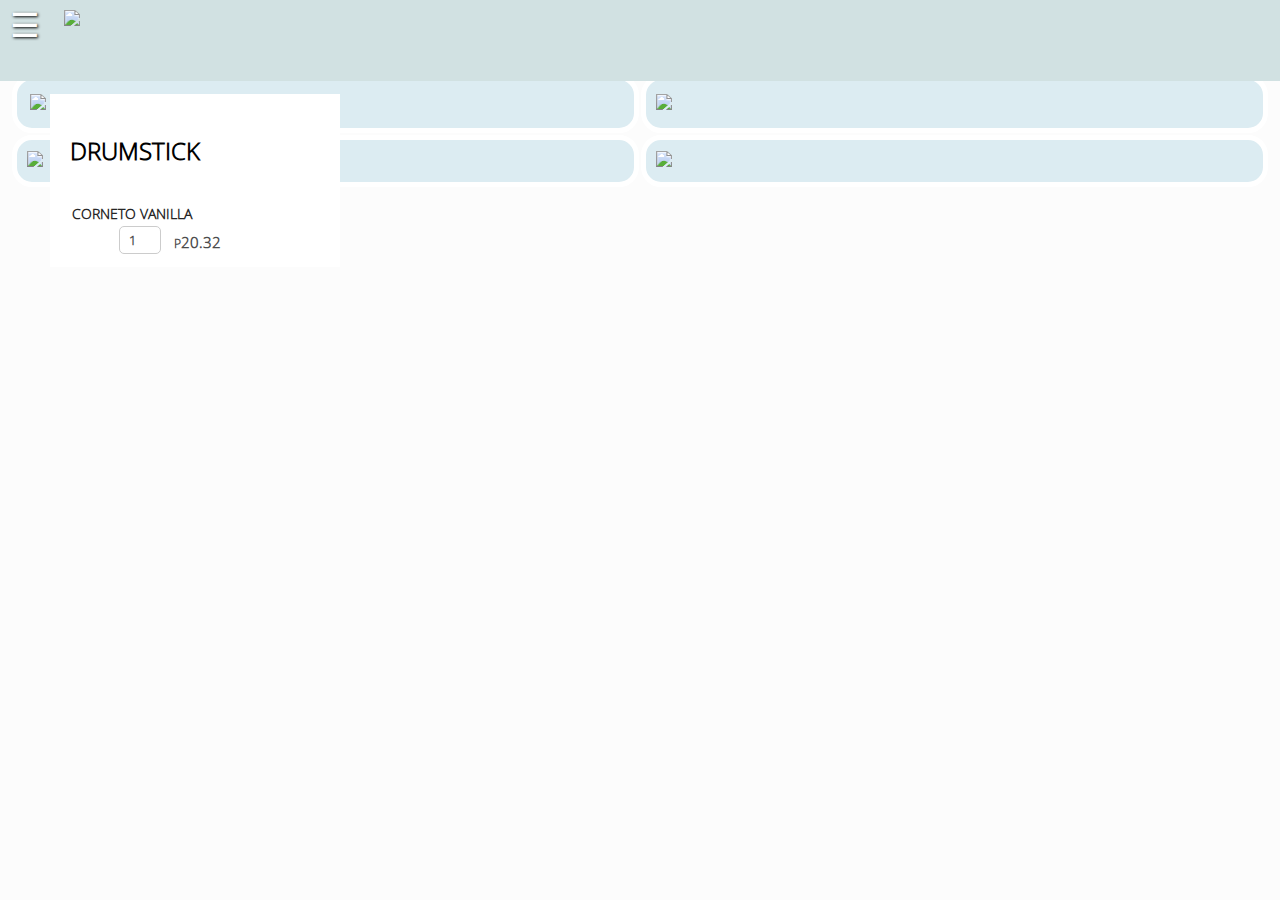
==== PWA/inventory.html @ cd43ea31 "Jessa added HTMLs and CSS" ====
<!DOCTYPE html>

<html lang="en">
    <head>
        <meta charset="UTF-8">
        <meta name="viewport" content="width=device-width, initial-scale=1.0">
	   <title>iVendor</title>
       <link rel="shortcut icon" href="img/iVendor.png" />
       <link rel="stylesheet" type="text/css" href="styles.css">
    </head>

	<body>
        <header><div id="main" class="top-bar">
            <span style="position:relative;left:0px;top:2px;font-size:33px;color:white;text-shadow:1px 1px 3px black;left: 10px; cursor:pointer" onclick="openNav()">&#9776;</span>
            
            <a href="index.html"><img src="img/iVendorLetters.png" class="logo-letters"></a>
</div></header>
        
        <div id="mySidenav" class="sidenav">
  
            <div class="sidenav-top">
                <a href="javascript:void(0)" class="closebtn" onclick="closeNav()">&times;</a>
            <img src="img/iVendor.png" class="logo"></div>
<br>
  <a href="index.html">Home</a>
  <a href="inventory.html">Inventory</a>
  <a href="#">Remittance</a>
  <a href="">Productivity</a>
</div>

<table class="products">
    <tbody><tr>
<td class="tb-body"><div class="IC-box">
    <table>
        <tbody>
            <tr>
                <td class="content">
                    <img src="img/Stick.png" class="Stick "></td>
    <td class="content"><div id="ct-content">

	<h2>DRUMSTICK</h2>
	
	<div class="prodListDisplay">
									
	  <div class="product-box">			   
	    <form action="">		   
	
	      <div class="productItem clearfix">
	
	        <div class="productTitle">
	          <h3>
	            <span class="product-url">
	              CORNETO VANILLA
	            </span>		
	          </h3>
	
	        </div><!-- /.productTitle -->
	
	        <div class="purchaseBlock clearfix">	
	
	          <div class="productInput">
	            <input name="quantity" type="number" value="1" title="Quantity for Another Product">
	          </div>
	
	          <div class="priceBlock">
	
	            <span class="price currency">
	              <small>P</small>20.32
	            </span>
	
	          </div>
	
	          <a href="#" role="link" class="ct-removeSingle">
	            <span class="ico">Remove</span>
	          </a>
	
	        </div><!-- /.purchaseBlock -->
	
	      </div><!-- /.productItem -->
	
	      <!-- Remove Single Product Confirmation -->
	      <div class="ct-confirmation-single">
	        <div class="centerContent">
	          <div class="centerContentInner">
	            <p class="ct-removeSingleConfirmation clearfix">
	              <span class="message">Remove this item?</span>
	              <span class="ct-buttons ct-inline-buttons">
	                <button class="btn-red ct-singleRemoveOK">OK</button>
	                <button class="btn-grey ct-singleRemoveCancel">Cancel</button>
	              </span>
	            </p>
	
	          </div>
	        </div>
	      </div><!-- /.remove Confirmation -->
	
	    </form>
	
	  </div><!-- /.product-box -->
	
	</div><!-- /.prodListDisplay -->
        </div></td></tr></tbody></table>
    </div></td>
 <td class="tb-body col-two"><div class="IC-box">       
 <img src="img/Pinipig.png" class="Stick-one">       
     </div></td> </tr>
        <tr>
<td class="tb-body"><div class="IC-box">   
<img src="img/Buko.png" class="Stick">  
    </div></td>   
<td class="tb-body col-two"><div class="IC-box">
<img src="img/DSTwo.png" class="Stick-one">
    </div></td></tr> 
    </tbody>
        </table>
        
</body>


<script>
$(document).ready(function() {

	$window = $(window);
	$body = $('body');
	
	// Show confirmation for Remove Single Product
	$(".ct-removeSingle").on( "click", function(event) {
		event.preventDefault();
		$(this).parents('form').removeAttr('class').addClass('trolley-conf-single-in');
	});

	// Hide confirmation for Remove Single Product
	$(".ct-singleRemoveCancel").on( "click", function(event) {
		event.preventDefault();
		$(this).parents('form').removeAttr('class').addClass('trolley-conf-single-out');
	});
	
	// Remove Single Product
	$(".ct-singleRemoveOK").on( "click", function(event) {
		event.preventDefault();
		$(this).parents('form').removeAttr('class');
		$(this).parents('.prodListDisplay').addClass('trolley-remove-product');
	});
  
});
    function openNav() {
    document.getElementById("mySidenav").style.width = "250px";
  
}

    function closeNav() {
    document.getElementById("mySidenav").style.width = "0";
    document.getElementById("main").style.marginLeft= "0";
}
</script>
---- PWA/styles.css ----
@font-face{
	font-family: Open;
	src: url(fonts/Open_Sans/OpenSans-Regular.ttf);
    font-family: OpenLight;
    src: url(fonts/Open_Sans/OpenSans-Light.ttf);
}
* {
    font-family: OpenLight;
}
html{
	padding: 10px;
	margin: 0;
}
body{
	margin: 0;
	background-color: #FCFCFC;
    color: #000;
    padding: 50px 0;
}
.top-bar
{
    position: fixed;
    width: 100%;
    height: 9%;
    background-color: #D1E1E2;
    top: 0;
    left: 0;
    z-index: 1;
}
.top-list
{
    list-style: none;
    float: left;
    left: 0;
}
.logo-letters
{
    position: absolute;
    left: 5%;
    top: 10px;
    z-index: 1;
    height: 70%;
    width: auto;
}

.contents{
	font-size: 1.5vw;
	padding-left: 20%;
	padding-top: 10%;
	width: 75%;
	background-color: white;
	font-family: Open;
}

footer {
    padding: 1em;
    color: white;
    background-color: black;
    clear: left;
    text-align: center;
}

.clearfix {
  content: "";
  display: table;
  clear: both;	
}

#site-header, #site-footer {
	background: #fff;
}

#site-header {
	margin: 0 0 30px 0;
}

#site-header h1 {
	font-size: 31px;
	font-weight: 300;
	padding: 40px 0;
	position: relative;
	margin: 0;
}

a {
	color: #000;
	text-decoration: none;

	-webkit-transition: color .2s linear;
	-moz-transition: color .2s linear;
	-ms-transition: color .2s linear;
	-o-transition: color .2s linear;
	transition: color .2s linear;
}

a:hover {
	color: #53b5aa;
}

#site-header h1 span {
	color: #53b5aa;
}

#site-header h1 span.last-span {
	background: #fff;
	padding-right: 150px;
	position: absolute;
	left: 217px;

	-webkit-transition: all .2s linear;
	-moz-transition: all .2s linear;
	-ms-transition: all .2s linear;
	-o-transition: all .2s linear;
	transition: all .2s linear;
}

#site-header h1:hover span.last-span, #site-header h1 span.is-open {
	left: 363px;
}

#site-header h1 em {
	font-size: 16px;
	font-style: normal;
	vertical-align: middle;
}

.container {
	font-family: 'Open Sans', sans-serif;
	margin: 0 auto;
	width: 980px;
}

#cart {
	width: 100%;
}

#cart h1 {
	font-weight: 300;
}

#cart a {
	color: #53b5aa;
	text-decoration: none;

	-webkit-transition: color .2s linear;
	-moz-transition: color .2s linear;
	-ms-transition: color .2s linear;
	-o-transition: color .2s linear;
	transition: color .2s linear;
}

#cart a:hover {
	color: #000;
}

.product.removed {
	margin-left: 980px !important;
	opacity: 0;
}

.product {
	border: 1px solid #eee;
	margin: 20px 0;
	width: 100%;
	height: 195px;
	position: relative;

	-webkit-transition: margin .2s linear, opacity .2s linear;
	-moz-transition: margin .2s linear, opacity .2s linear;
	-ms-transition: margin .2s linear, opacity .2s linear;
	-o-transition: margin .2s linear, opacity .2s linear;
	transition: margin .2s linear, opacity .2s linear;
}

.product img {
	width: 100%;
	height: 100%;
}

.product header, .product .content {
	background-color: #fff;
	border: 1px solid #ccc;
	border-style: none none solid none;
	float: left;
}

.product header {
	background: #000;
	margin: 0 1% 20px 0;
	overflow: hidden;
	padding: 0;
	position: relative;
	width: 24%;
	height: 195px;
}

.product header:hover img {
	opacity: .7;
}

.product header:hover h3 {
	bottom: 73px;
}

.product header h3 {
	background: #53b5aa;
	color: #fff;
	font-size: 22px;
	font-weight: 300;
	line-height: 49px;
	margin: 0;
	padding: 0 30px;
	position: absolute;
	bottom: -50px;
	right: 0;
	left: 0;

	-webkit-transition: bottom .2s linear;
	-moz-transition: bottom .2s linear;
	-ms-transition: bottom .2s linear;
	-o-transition: bottom .2s linear;
	transition: bottom .2s linear;
}

.remove {
	cursor: pointer;
}

.product .content {
	box-sizing: border-box;
	-moz-box-sizing: border-box;
	height: 140px;
	padding: 0 20px;
	width: 75%;
}

.product h1 {
	color: #53b5aa;
	font-size: 25px;
	font-weight: 300;
	margin: 17px 0 20px 0;
}

.product footer.content {
	height: 50px;
	margin: 6px 0 0 0;
	padding: 0;
}

.product footer .price {
	background: #fcfcfc;
	color: #000;
	float: right;
	font-size: 15px;
	font-weight: 300;
	line-height: 49px;
	margin: 0;
	padding: 0 30px;
}

.product footer .full-price {
	background: #53b5aa;
	color: #fff;
	float: right;
	font-size: 22px;
	font-weight: 300;
	line-height: 49px;
	margin: 0;
	padding: 0 30px;

	-webkit-transition: margin .15s linear;
	-moz-transition: margin .15s linear;
	-ms-transition: margin .15s linear;
	-o-transition: margin .15s linear;
	transition: margin .15s linear;
}

.qt, .qt-plus, .qt-minus {
	display: block;
	float: left;
}

.qt {
	font-size: 19px;
	line-height: 50px;
	width: 70px;
	text-align: center;
}

.qt-plus, .qt-minus {
	background: #fcfcfc;
	border: none;
	font-size: 30px;
	font-weight: 300;
	height: 100%;
	padding: 0 20px;
	-webkit-transition: background .2s linear;
	-moz-transition: background .2s linear;
	-ms-transition: background .2s linear;
	-o-transition: background .2s linear;
	transition: background .2s linear;
}

.qt-plus:hover, .qt-minus:hover {
	background: #53b5aa;
	color: #fff;
	cursor: pointer;
}

.qt-plus {
	line-height: 50px;
}

.qt-minus {
	line-height: 47px;
}

#site-footer {
	margin: 30px 0 0 0;
}

#site-footer {
	padding: 40px;
}

#site-footer h1 {
	background: #fcfcfc;
	border: 1px solid #ccc;
	border-style: none none solid none;
	font-size: 24px;
	font-weight: 300;
	margin: 0 0 7px 0;
	padding: 14px 40px;
	text-align: center;
}

#site-footer h2 {
	font-size: 24px;
	font-weight: 300;
	margin: 10px 0 0 0;
}

#site-footer h3 {
	font-size: 19px;
	font-weight: 300;
	margin: 15px 0;
}

.left {
	float: left;
}

.right {
	float: right;
}

.btn {
	background: #53b5aa;
	border: 1px solid #999;
	border-style: none none solid none;
	cursor: pointer;
	display: block;
	color: #fff;
	font-size: 20px;
	font-weight: 300;
	padding: 16px 0;
	width: 290px;
	text-align: center;

	-webkit-transition: all .2s linear;
	-moz-transition: all .2s linear;
	-ms-transition: all .2s linear;
	-o-transition: all .2s linear;
	transition: all .2s linear;
}

.btn:hover {
	color: #fff;
	background: #429188;
}

.type {
	background: #fcfcfc;
	font-size: 13px;
	padding: 10px 16px;
	left: 100%;
}

/* Clearfix */
.clearfix:after {
	visibility: hidden;
	display: block;
	font-size: 0;
	content: " ";
	clear: both;
	height: 0;
	}
* html .clearfix             { zoom: 1; } /* IE6 */
*:first-child+html .clearfix { zoom: 1; } /* IE7 */

/* Trolley content - Product listing */
#ct-content {
    position: absolute;
    margin-left: 10%;
    top: 15%;
	width: 250px;
	margin: 0 auto;
	clear: both;
	padding: 20px;
	background-color: #ffffff;
	opacity: 1;
	
	-webkit-transition: all 400ms linear;
	-moz-transition: all 400ms linear;
	-ms-transition: all 400ms linear;
	-o-transition: all 400ms linear;
	transition: all 400ms linear;
		
}
  #ct-content h1 {
    text-align: center;
  }
	#ct-content .unitPrice {
		display: none;
	}

	/* Product Item */
	#ct-content .prodListDisplay {
		max-height: 60px;
		-webkit-transition: max-height 400ms cubic-bezier(0.645, 0.045, 0.355, 1.000);
		-moz-transition: max-height 400ms cubic-bezier(0.645, 0.045, 0.355, 1.000);
		-ms-transition: max-height 400ms cubic-bezier(0.645, 0.045, 0.355, 1.000);
		-o-transition: max-height 400ms cubic-bezier(0.645, 0.045, 0.355, 1.000);
		transition: max-height 400ms cubic-bezier(0.645, 0.045, 0.355, 1.000);

		transition-delay: 500ms;
		-webkit-transition-delay: 500ms; /* Safari */

	}
	#ct-content .product-box {
		position: relative;
		width: 100%;
		margin: 0;
		padding: 0;
		border-left: none;
		color: #436D6B;
		border-bottom: #d3d3d3 1px solid;
		min-height: 32px;
		height: auto !important;
		height: 32px;
		overflow: hidden;
	}
#ct-content .prodListDisplay:last-child .product-box {
	border: none;
}
	#ct-content .product-box .productItem {
		padding: 10px 0 8px 0;
	}
	#ct-content .product-box .productTitle {
		float: left;
		display: inline;
		width: 170px;
		margin: 0;
		min-height: inherit;
		margin: 0;
		color: #262626;
	}
		#ct-content .product-box .product-url {
			font-size: .75em;
			line-height: 1.25em;
			margin: 0;
			color: #262626;
			font-weight: bold;
		}
		#ct-content .productTitle h3 {
			margin: 0;
			position: relative;
		}
		#ct-content .product-box p {
			margin: 0;
		}
	
	#ct-content .purchaseBlock {
		float: right;
		width: 125px;
		min-height: inherit;	
	}
		#ct-content .priceBlock {
			float: left;
			display: inline;
			width: 50px;
			text-align: right;
			margin-right: 5px;
		}
			#ct-content .product-box .price {
				display: block;
				font-size: .923em;
				padding-top: 6px;
				color: #4c4c4c;
				font-weight: bold;
			}
			#ct-content .productInput {
				margin-right: 10px;
				display: inline;
				float: left;
			}
			#ct-content .productInput input {
				width: 36px;
				color: #4c4c4c;
				font-weight: bold;
				margin: 0;
				padding: 0;
				text-align: center;
				width: 40px;
				height: 26px;
				border: 1px solid #ccc;
				-moz-border-radius: 5px;
				-webkit-border-radius: 5px;
				border-radius: 5px;
			}
		#ct-content .ct-removeSingle {
			display: block;
			float: right;
			width: 18px;
			height: 18px;
			overflow: hidden;
			text-indent: -9999em;
			margin-top: 5px;
		}
		#ct-content .ct-removeSingle .ico {
			display: block;
			margin: 5px 0 0 9px;
			width: 9px;
			height: 9px;
			background: url(https://ihatetomatoes.net/assets/ico_delete.png) no-repeat 0 0;
		}
		#ct-content .btn-update .btn-grey {
			display: none;
		}	
	
	
/* Trolley confirmation - remove all pruducts */
	/* Center content vertically */
	.centerContent {
		display: table;
		table-layout: fixed;
		width: 100%;
		height: 100%;
		overflow: hidden;
		position: relative;
	}
	.centerContentInner {
		margin: 0 auto;
		display: table-cell;
		vertical-align: middle;
		text-align: left;
		padding: 0 22px 0 32px;
	}
	.ct-buttons {
		padding: 0 20px;
	}
		.ct-buttons a {
			display: block;
			margin-bottom: 20px;
			text-align: center;
			padding: 9px 24px;
		}
		.ct-buttons a span {
			padding: 0;
		}
		.btn-grey,
		.btn-red  {
			font-size: .8125em;
			color: #ffffff;
			font-weight: normal;
			cursor: pointer;
			position: relative;
			display: inline-block;
			min-height: 22px;
			margin: 0 0 0 8px;
			padding: 0 6px 1px 6px;
			text-decoration: none;
			line-height: 22px;
			border: none;
			-webkit-border-radius: 3px;
			-moz-border-radius: 3px;
			border-radius: 3px;
			text-align: center;
		}
		
	.btn-grey {background: #5a5a5a;}
    .btn-grey:hover {background: #222222;}
	
	/* Inline buttons - Used in Remove single product */
	.ct-buttons.ct-inline-buttons {
		display: block;
		float: right;
		padding: 0;
	}

	.ct-inline-buttons .ct-singleRemoveCancel {margin-left: 0;}
	.ct-inline-buttons .ct-singleRemoveOK {margin-right: 11px;}
	
/* Trolley confirmation - remove single pruduct */
.ct-confirmation-single {
	width: 100%;
	height: 100%;
	background-color: #ffe7e7;
	position: absolute;
	top: 0;
	left: 0;
	bottom: 0;
	right: 0;
	opacity: 1;

	-webkit-transition: all 400ms linear;
	-moz-transition: all 400ms linear;
	-ms-transition: all 400ms linear;
	-o-transition: all 400ms linear;
	transition: all 400ms linear;
	
	-webkit-transform: translate3d(0, 100%, 0);
	-moz-transform: translate3d(0, 100%, 0);
	-ms-transform: translate3d(0, 100%, 0);
	-o-transform: translate3d(0, 100%, 0);
	transform: translate3d(0, 100%, 0);
	
}
	.no-csstransforms3d .ct-confirmation-single {
		display: none;
	}
	
	/* Animation In */
	.trolley-conf-single-in .ct-confirmation-single,
	.trolley-conf-single-in .productItem {
	
		-webkit-transform: translate3d(0, 0, 0);
		-moz-transform: translate3d(0, 0, 0);
		-ms-transform: translate3d(0, 0, 0);
		-o-transform: translate3d(0, 0, 0);
		transform: translate3d(0, 0, 0);

		-webkit-transition: -webkit-transform 400ms cubic-bezier(0.645, 0.045, 0.355, 1.000);
		-moz-transition: -moz-transform 400ms cubic-bezier(0.645, 0.045, 0.355, 1.000);
		-ms-transition: -ms-transform 400ms cubic-bezier(0.645, 0.045, 0.355, 1.000);
		-o-transition: -o-transform 400ms cubic-bezier(0.645, 0.045, 0.355, 1.000);
		transition: transform 400ms cubic-bezier(0.645, 0.045, 0.355, 1.000);
	}
	.trolley-conf-single-in .productItem {
		-webkit-transform: translate3d(0, -100%, 0);
		-moz-transform: translate3d(0, -100%, 0);
		-ms-transform: translate3d(0, -100%, 0);
		-o-transform: translate3d(0, -100%, 0);
		transform: translate3d(0, -100%, 0);
	}
	.no-csstransforms3d .trolley-conf-single-in .ct-confirmation-single { 
		display: block; 
	}
	.no-csstransforms3d .trolley-conf-single-in .productItem { display: none; }
	
	/* Animation Out */
	.trolley-conf-single-out .ct-confirmation-single,
	.trolley-conf-single-out .productItem {
	
		-webkit-transform: translate3d(0, 100%, 0);
		-moz-transform: translate3d(0, 100%, 0);
		-ms-transform: translate3d(0, 100%, 0);
		-o-transform: translate3d(0, 100%, 0);
		transform: translate3d(0, 100%, 0);

		-webkit-transition: -webkit-transform 400ms cubic-bezier(0.645, 0.045, 0.355, 1.000);
		-moz-transition: -moz-transform 400ms cubic-bezier(0.645, 0.045, 0.355, 1.000);
		-ms-transition: -ms-transform 400ms cubic-bezier(0.645, 0.045, 0.355, 1.000);
		-o-transition: -o-transform 400ms cubic-bezier(0.645, 0.045, 0.355, 1.000);
		transition: transform 400ms cubic-bezier(0.645, 0.045, 0.355, 1.000);
	}
	.trolley-conf-single-out .productItem {
		-webkit-transform: translate3d(0, 0, 0);
		-moz-transform: translate3d(0, 0, 0);
		-ms-transform: translate3d(0, 0, 0);
		-o-transform: translate3d(0, 0, 0);
		transform: translate3d(0, 0, 0);
	}
	.no-csstransforms3d .trolley-conf-single-out .ct-confirmation-single { display: none; }
	.no-csstransforms3d .trolley-conf-single-out .productItem { display: block; }

	/* Remove Product */
	.trolley-remove-product .productItem {
		visibility: hidden;
	}
	.trolley-remove-product .product-box {
		border-color: #f3f3f3 !important;
	}
	.trolley-remove-product .ct-confirmation-single {
		
		opacity: 0;

		-webkit-transform: translate3d(0, 0, 0);
		-moz-transform: translate3d(0, 0, 0);
		-ms-transform: translate3d(0, 0, 0);
		-o-transform: translate3d(0, 0, 0);
		transform: translate3d(0, 0, 0);

		-webkit-transition: opacity 400ms linear;
		-moz-transition: opacity 400ms linear;
		-ms-transition: opacity 400ms linear;
		-o-transition: opacity 400ms linear;
		transition: opacity 400ms linear;	
	}
	.trolley-remove-product.prodListDisplay {
		max-height: 0px !important;
		
		-webkit-transition: all 400ms cubic-bezier(0.645, 0.045, 0.355, 1.000);
		-moz-transition: all 400ms cubic-bezier(0.645, 0.045, 0.355, 1.000);
		-ms-transition: all 400ms cubic-bezier(0.645, 0.045, 0.355, 1.000);
		-o-transition: all 400ms cubic-bezier(0.645, 0.045, 0.355, 1.000);
		transition: all 400ms cubic-bezier(0.645, 0.045, 0.355, 1.000);

	}
	.no-csstransitions .trolley-remove-product.prodListDisplay,
	.no-csstransitions .trolley-remove-product .ct-confirmation-single { display: none; }
	
.ct-confirmation-single .centerContentInner {
	padding: 0 24px 0 11px;
}
	/* Confirmation */
	.ct-confirmation-single p {
		line-height: 22px;
	}
	.ct-confirmation-single .ct-removeSingleConfirmation {
		color: #ed1c24;
	}
	
	@import compass

@import url(https://fonts.googleapis.com/css?family=Mouse+Memoirs:400,700)

*
  box-sizing: border-box
.cart-container
  width: 100%
  height: 280px
  display: table
  
  .empty
    font-size: 3em
    width: 100%
    text-align: center
    display: table-cell
    vertical-align: middle
  
.cart
  list-style: none
  height: 280px
  width: 10000px
  cursor: grab
  position: relative
  left: 0
  transform: translate3d(0, 0, 0) 
  
  .product
    position: relative
    width: 200px
    height: 280px;

    float: left
    &:hover
      z-index: 1
    
    &:nth-child(3n+1)
      .product-preview, .product-interactions
        background: #E8B0AF

    &:nth-child(3n+2)
      .product-preview, .product-interactions 
        background: #FDDAC4
      
    &:nth-child(3n)
      .product-preview, .product-interactions
        background: #F1D5A5
      
    .product-preview
      padding: 1em
      height: 280px
      position: relative
      
      .thumbnail
        width: 100%
        min-height: 120px
        max-height: 200px

        .image
          width: 100%
          margin-top: 1em
          
      .product-paper
        position: absolute
        height: 75px
        bottom: 0
        background: rgba(255, 255, 255, 0.65)
        padding: 1em
        display: block
        width: 100%
        margin-left: -1em
        
      .product-name
        font-size: 1.6em
        //letter-spacing: -1px
        text-align: center
        
      .product-price
        text-align: center
        font-size: 1.2em

    .product-quantity
      font-size: 2em
      width: 2em
      height: 2em
      text-align: center
      padding: .35em 0
      border-radius: 1em
      position: absolute
      top: .5em
      right: .5em
      background: #fff
      transform: rotateZ(10deg)
      backface-visibility: hidden 

    &:hover .product-interactions, .visible
      opacity: 1!important
      transform: perspective(600px) rotateX(0deg)!important
      
    .product-interactions
      position: absolute
      bottom: 75px
      width: 100%
      height: 60px
      border-bottom: 1px dashed rgba(0, 0, 0, .4)
      transform-origin: 50% 100% 0
      transform: perspective(600px) rotateX(90deg)
      opacity: 0
      transition: .4s all ease-in-out
      display: table
        
      .button
        width: 32%
        height: 60px
        float: left
        text-align: center
        font-size: 5em
        line-height: .75em
        color: #999
        background: rgba(255, 255, 255, .65)
        cursor: pointer
        user-select: none
        transition: .1s all ease-in-out
        transform-origin: 50% 0 0
        transform: perspective(600px)
        z-index: 0
        position: relative
        display: table-cell
        vertical-align: middle
        
        &.plus
          color: #7fb034
          
        &.minus
          color: #a0ce5a
          
        &.del:after
          content: "+"
          position: absolute
          color: red 
          left: 50%
          margin-left: -.15em
          transform: rotateZ(45deg)
          

        &:nth-child(1), &:nth-child(2)
          border-right: 1px dashed rgba(0, 0, 0, .1)
        &:nth-child(2)
          width: 36% 
        &:active
          font-size: 7em 
          background: #fff!important
          box-shadow: 0 0 0 10px #fff!important
          z-index: 10
          line-height: .45em

        &:hover
          background: rgba(255, 255, 255, .5)

.bill
  margin: 0
  padding: 1em
  font-size: 1.4em
  line-height: 1.6em
  background: #F1D5A5
  color: #48320b
  width: 100%
  .total
    font-weight: bold
    font-size: 1.6em
  tr
    td
      width: 50%
      padding: .25em 20px
    .label
      text-align: right
      
      
.actions
  text-align: center
  position: relative
  width: 100%
  height: 6em

  .big-button
    position: absolute
    cursor: pointer
    user-select: none
    padding: 1em
    width: 100%
    //background: #865127
    //color: #f0dccd
    font-size: 1.5em
    transition: .1s all ease-in-out
    box-shadow: 0 0 0 0 #6c411f
      
    &:active
      z-index: 10
      font-size: 2em
      
    &.return
      background: #ad6932
      color: #f0dccd
      &:hover
        background: #6c411f
      &:before
        content: "←"
        
    &.go
      background: #a0ce5a
      color: #334715
      font-size: 2em
      &:hover
        background: #7fb034
      &:active
        font-size: 2.5em
        background: #bede8e
        box-shadow: 0 0 0 10px #bede8e 

        
    
    
body {
    font-family: "Lato", sans-serif;
}

.sidenav {
    height: 100%;
    width: 0;
    position: fixed;
    z-index: 1;
    top: 0;
    left: 0;
    background-color: #FCFCFC;
    overflow-x: hidden;
    transition: 0.5s;
    padding-top: 60px;
    box-shadow: 2px 2px 7px #6E6F6F;
}

.sidenav a {
    padding: 8px 8px 8px 32px;
    text-decoration: none;
    font-size: 25px;
    color: #818181;
    display: block;
    transition: 0.3s;
}

.sidenav a:hover {
    color: #f1f1f1;
}

.sidenav .closebtn {
    position: absolute;
    top: 3px;
    right: 15px;
    font-size: 36px;
    margin-left: 50px;
}

#main {
    transition: margin-left .5s;

}

@media screen and (max-height: 450px) {
  .sidenav {padding-top: 15px;}
  .sidenav a {font-size: 18px;}
}

.logo-letter
{
    position: relative;
    width: auto;
    height: 90%;
    top: 3px;
    left: 10%;
}
.sidenav-top
{
    position: absolute;
    top: 0;
    background-color: #D1E1E2;
    transition: 0.3s;
}

.logo 
{
    position: relative;
    width: 25%;
    height: auto;
    left: 2px;
    top: 2px;
}

.main-contents
{
    position: relative;
    margin-top: 2%;
}

.Notifications
{
    position: relative;
    margin: 2px;
    width: 90%;
    height: 30%;
    background-color: #E7FFBC;
    border: 2px solid white;
    padding: 15px;
    margin-top: 10px;
    margin-left: 2%;
    box-shadow: 1px 1px 8px #676C60;
}

.Notifications p
{
    font-size: 20px;
    font-family: OpenLight;
}

.Notifications h2
{
    font-family: OpenLight;
}

.Notifications:hover
{
    box-shadow: none;
}
.IC-box
{
    position: relative;
    width: 50%;
    height: auto;
}

.Stick
{
    position: relative;
    width: 80%;
}

.Stick-one
{
    position: relative;
    width: 100%;
}

.products
{
    width:100%;
    height: auto;
    margin-top: 1%;
}

.tb-body
{
    width: 10%;
    border: 5px solid white;
    border-radius: 20px;
    background-color: #DCECF2;
    padding: 10px;
}

.col-two
{
    position: relative;
    margin-left: 100%;
}
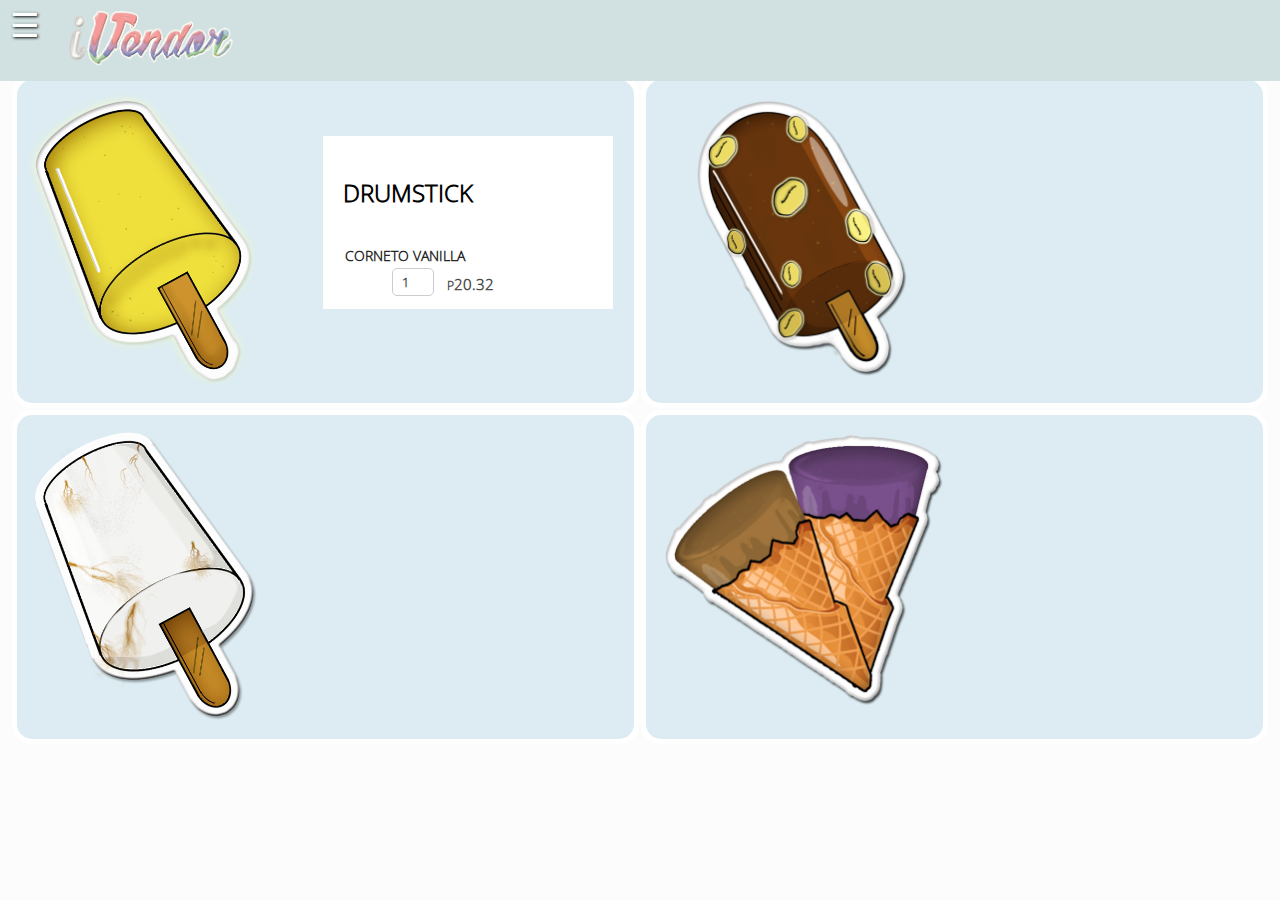
==== commit ea1cdc08: "Jessa updated HTMLs, CSS and added Manifest.json" ====
--- a/PWA/inventory.html
+++ b/PWA/inventory.html
@@ -7,6 +7,7 @@
 	   <title>iVendor</title>
        <link rel="shortcut icon" href="img/iVendor.png" />
        <link rel="stylesheet" type="text/css" href="styles.css">
+        <link rel="manifest" href="manifest.json">
     </head>
 
 	<body>
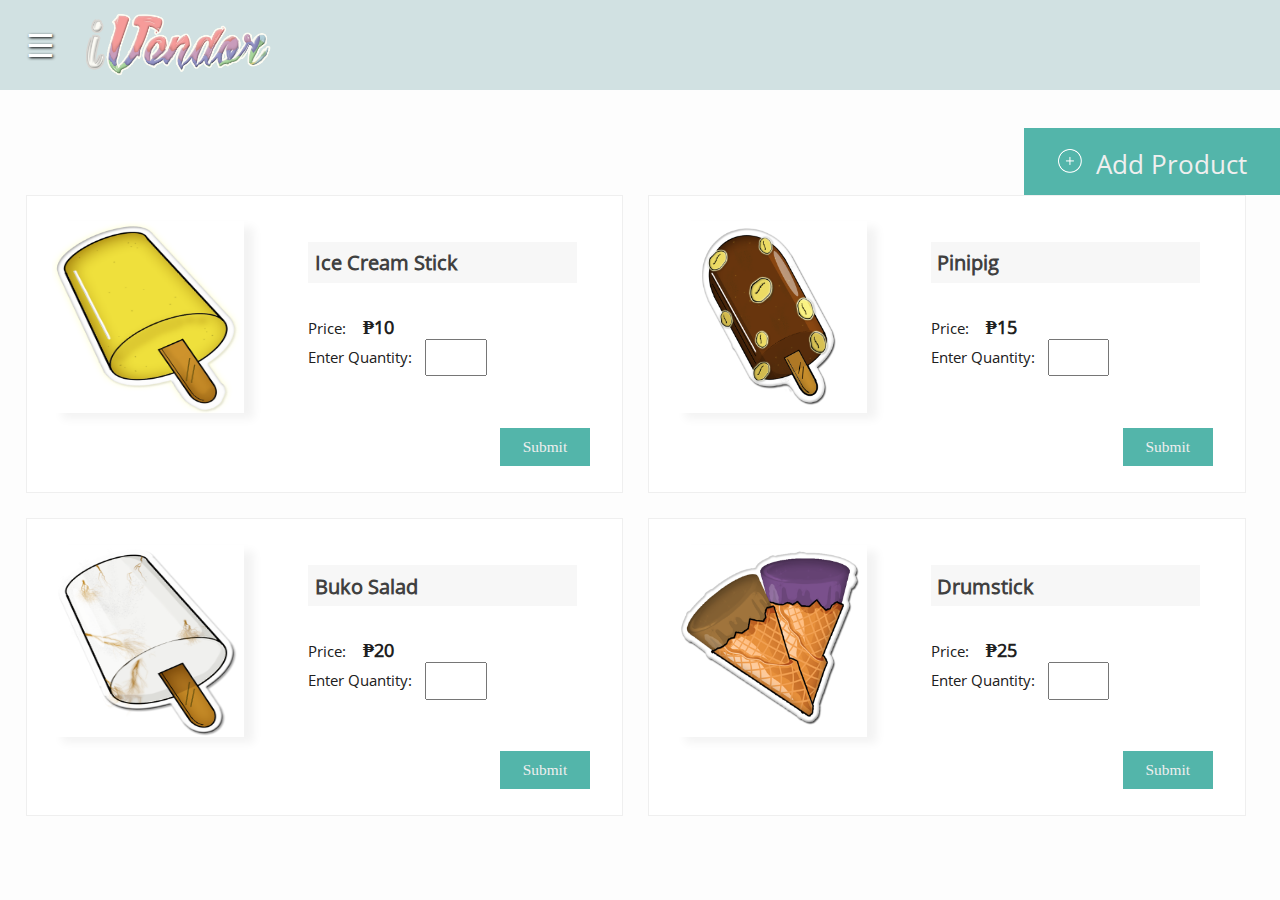
==== commit 82736707: "Modified PWA resources" ====
--- a/PWA/inventory.html
+++ b/PWA/inventory.html
@@ -1,156 +1,50 @@
-<!DOCTYPE html>
-
-<html lang="en">
-    <head>
-        <meta charset="UTF-8">
-        <meta name="viewport" content="width=device-width, initial-scale=1.0">
-	   <title>iVendor</title>
-       <link rel="shortcut icon" href="img/iVendor.png" />
-       <link rel="stylesheet" type="text/css" href="styles.css">
-        <link rel="manifest" href="manifest.json">
-    </head>
-
-	<body>
-        <header><div id="main" class="top-bar">
-            <span style="position:relative;left:0px;top:2px;font-size:33px;color:white;text-shadow:1px 1px 3px black;left: 10px; cursor:pointer" onclick="openNav()">&#9776;</span>
-            
-            <a href="index.html"><img src="img/iVendorLetters.png" class="logo-letters"></a>
-</div></header>
-        
-        <div id="mySidenav" class="sidenav">
-  
-            <div class="sidenav-top">
-                <a href="javascript:void(0)" class="closebtn" onclick="closeNav()">&times;</a>
-            <img src="img/iVendor.png" class="logo"></div>
-<br>
-  <a href="index.html">Home</a>
-  <a href="inventory.html">Inventory</a>
-  <a href="#">Remittance</a>
-  <a href="">Productivity</a>
-</div>
-
-<table class="products">
-    <tbody><tr>
-<td class="tb-body"><div class="IC-box">
-    <table>
-        <tbody>
-            <tr>
-                <td class="content">
-                    <img src="img/Stick.png" class="Stick "></td>
-    <td class="content"><div id="ct-content">
-
-	<h2>DRUMSTICK</h2>
-	
-	<div class="prodListDisplay">
-									
-	  <div class="product-box">			   
-	    <form action="">		   
-	
-	      <div class="productItem clearfix">
-	
-	        <div class="productTitle">
-	          <h3>
-	            <span class="product-url">
-	              CORNETO VANILLA
-	            </span>		
-	          </h3>
-	
-	        </div><!-- /.productTitle -->
-	
-	        <div class="purchaseBlock clearfix">	
-	
-	          <div class="productInput">
-	            <input name="quantity" type="number" value="1" title="Quantity for Another Product">
-	          </div>
-	
-	          <div class="priceBlock">
-	
-	            <span class="price currency">
-	              <small>P</small>20.32
-	            </span>
-	
-	          </div>
-	
-	          <a href="#" role="link" class="ct-removeSingle">
-	            <span class="ico">Remove</span>
-	          </a>
-	
-	        </div><!-- /.purchaseBlock -->
-	
-	      </div><!-- /.productItem -->
-	
-	      <!-- Remove Single Product Confirmation -->
-	      <div class="ct-confirmation-single">
-	        <div class="centerContent">
-	          <div class="centerContentInner">
-	            <p class="ct-removeSingleConfirmation clearfix">
-	              <span class="message">Remove this item?</span>
-	              <span class="ct-buttons ct-inline-buttons">
-	                <button class="btn-red ct-singleRemoveOK">OK</button>
-	                <button class="btn-grey ct-singleRemoveCancel">Cancel</button>
-	              </span>
-	            </p>
-	
-	          </div>
-	        </div>
-	      </div><!-- /.remove Confirmation -->
-	
-	    </form>
-	
-	  </div><!-- /.product-box -->
-	
-	</div><!-- /.prodListDisplay -->
-        </div></td></tr></tbody></table>
-    </div></td>
- <td class="tb-body col-two"><div class="IC-box">       
- <img src="img/Pinipig.png" class="Stick-one">       
-     </div></td> </tr>
-        <tr>
-<td class="tb-body"><div class="IC-box">   
-<img src="img/Buko.png" class="Stick">  
-    </div></td>   
-<td class="tb-body col-two"><div class="IC-box">
-<img src="img/DSTwo.png" class="Stick-one">
-    </div></td></tr> 
-    </tbody>
-        </table>
-        
-</body>
-
-
-<script>
-$(document).ready(function() {
-
-	$window = $(window);
-	$body = $('body');
-	
-	// Show confirmation for Remove Single Product
-	$(".ct-removeSingle").on( "click", function(event) {
-		event.preventDefault();
-		$(this).parents('form').removeAttr('class').addClass('trolley-conf-single-in');
-	});
-
-	// Hide confirmation for Remove Single Product
-	$(".ct-singleRemoveCancel").on( "click", function(event) {
-		event.preventDefault();
-		$(this).parents('form').removeAttr('class').addClass('trolley-conf-single-out');
-	});
-	
-	// Remove Single Product
-	$(".ct-singleRemoveOK").on( "click", function(event) {
-		event.preventDefault();
-		$(this).parents('form').removeAttr('class');
-		$(this).parents('.prodListDisplay').addClass('trolley-remove-product');
-	});
-  
-});
-    function openNav() {
-    document.getElementById("mySidenav").style.width = "250px";
-  
-}
-
-    function closeNav() {
-    document.getElementById("mySidenav").style.width = "0";
-    document.getElementById("main").style.marginLeft= "0";
-}
-</script>+    <!DOCTYPE html>
+
+<html lang="en">
+<head>
+    <meta charset="UTF-8">
+    <meta name="viewport" content="width=device-width, initial-scale=1.0">
+    <title>iVendor</title>
+    <link rel="shortcut icon" href="img/iVendor.png" />
+    <link rel="stylesheet" type="text/css" href="styles.css">
+    <link rel="manifest" href="manifest.json">
+    <script src="products.json" type="text/javascript"></script>
+    <script src="script.js" type="text/javascript"></script>        
+</head>
+
+<body>
+    <header>
+    <section class="main-header">
+        <span class = "menu-button" onclick="openNav()">&#9776;</span>
+        <a href="index.html"><img src="img/iVendorLetters.png" class="logo-letters"></a>
+    </section>
+    </header>
+        
+    <section id="mySidenav" class="sidenav">  
+        <section class="sidenav-top">
+        <a href="javascript:void(0)" class="closebtn" onclick="closeNav()">&times;</a>
+        <img src="img/iVendor.png" class="logo">
+        </section>
+        <a href="index.html">Home</a>
+        <a href="inventory.html">Inventory</a>
+        <a href="#">Remittance</a>
+        <a href="">Productivity</a>
+    </section>
+    
+    <section class="add-product">
+        <button class="add"><img src="img/add.png" class="add">Add Product</button>
+    </section>
+    
+	<section id="here">         
+<!--
+        <label>Product Name: </label>
+        <input id = "pname" type="text"/>
+        <label>Price: </label>
+        <input id = "price" type="number"/>
+        <label>Image Path: </label>
+        <input id = "img" type="text"/> 
+        <button type="submit" onclick="addProduct()">Submit</button>        
+-->
+    </section>
+</body>
+</html>--- a/PWA/styles.css
+++ b/PWA/styles.css
@@ -1,964 +1,59 @@
 @font-face{
-	font-family: Open;
-	src: url(fonts/Open_Sans/OpenSans-Regular.ttf);
+    font-family: Open;
+    src: url(fonts/Open_Sans/OpenSans-Regular.ttf);
+}
+@font-face {
     font-family: OpenLight;
-    src: url(fonts/Open_Sans/OpenSans-Light.ttf);
+    src: url(fonts/Open_Sans/OpenSans-Light.ttf);    
+}
+@font-face {
+    font-family: Express;
+    src: url(fonts/Express.ttf);
 }
 * {
-    font-family: OpenLight;
+    font-family: Open;
 }
 html{
-	padding: 10px;
-	margin: 0;
+    padding: 0;
+    margin: 0;
 }
 body{
-	margin: 0;
-	background-color: #FCFCFC;
+    padding: 0;
+    margin: 0;
+    background-color: #fdfdfd;
     color: #000;
-    padding: 50px 0;
-}
-.top-bar
-{
+    font-family: "Lato", sans-serif;
+}
+.main-header {
+    transition: margin-left .5s;
     position: fixed;
-    width: 100%;
-    height: 9%;
+    width: 100vw;
+    height: 5vw;
     background-color: #D1E1E2;
     top: 0;
     left: 0;
     z-index: 1;
-}
-.top-list
-{
-    list-style: none;
+    padding: 1vw;
+}
+.logo-letters {
+    position: absolute;
+    margin-left: 3vw;
+    z-index: 1;
+    height: 5vw;
+    width: auto;
     float: left;
-    left: 0;
-}
-.logo-letters
-{
-    position: absolute;
-    left: 5%;
-    top: 10px;
-    z-index: 1;
-    height: 70%;
-    width: auto;
-}
-
-.contents{
-	font-size: 1.5vw;
-	padding-left: 20%;
-	padding-top: 10%;
-	width: 75%;
-	background-color: white;
-	font-family: Open;
-}
-
-footer {
-    padding: 1em;
-    color: white;
-    background-color: black;
-    clear: left;
-    text-align: center;
-}
-
-.clearfix {
-  content: "";
-  display: table;
-  clear: both;	
-}
-
-#site-header, #site-footer {
-	background: #fff;
-}
-
-#site-header {
-	margin: 0 0 30px 0;
-}
-
-#site-header h1 {
-	font-size: 31px;
-	font-weight: 300;
-	padding: 40px 0;
-	position: relative;
-	margin: 0;
-}
-
-a {
-	color: #000;
-	text-decoration: none;
-
-	-webkit-transition: color .2s linear;
-	-moz-transition: color .2s linear;
-	-ms-transition: color .2s linear;
-	-o-transition: color .2s linear;
-	transition: color .2s linear;
-}
-
-a:hover {
-	color: #53b5aa;
-}
-
-#site-header h1 span {
-	color: #53b5aa;
-}
-
-#site-header h1 span.last-span {
-	background: #fff;
-	padding-right: 150px;
-	position: absolute;
-	left: 217px;
-
-	-webkit-transition: all .2s linear;
-	-moz-transition: all .2s linear;
-	-ms-transition: all .2s linear;
-	-o-transition: all .2s linear;
-	transition: all .2s linear;
-}
-
-#site-header h1:hover span.last-span, #site-header h1 span.is-open {
-	left: 363px;
-}
-
-#site-header h1 em {
-	font-size: 16px;
-	font-style: normal;
-	vertical-align: middle;
-}
-
-.container {
-	font-family: 'Open Sans', sans-serif;
-	margin: 0 auto;
-	width: 980px;
-}
-
-#cart {
-	width: 100%;
-}
-
-#cart h1 {
-	font-weight: 300;
-}
-
-#cart a {
-	color: #53b5aa;
-	text-decoration: none;
-
-	-webkit-transition: color .2s linear;
-	-moz-transition: color .2s linear;
-	-ms-transition: color .2s linear;
-	-o-transition: color .2s linear;
-	transition: color .2s linear;
-}
-
-#cart a:hover {
-	color: #000;
-}
-
-.product.removed {
-	margin-left: 980px !important;
-	opacity: 0;
-}
-
-.product {
-	border: 1px solid #eee;
-	margin: 20px 0;
-	width: 100%;
-	height: 195px;
-	position: relative;
-
-	-webkit-transition: margin .2s linear, opacity .2s linear;
-	-moz-transition: margin .2s linear, opacity .2s linear;
-	-ms-transition: margin .2s linear, opacity .2s linear;
-	-o-transition: margin .2s linear, opacity .2s linear;
-	transition: margin .2s linear, opacity .2s linear;
-}
-
-.product img {
-	width: 100%;
-	height: 100%;
-}
-
-.product header, .product .content {
-	background-color: #fff;
-	border: 1px solid #ccc;
-	border-style: none none solid none;
-	float: left;
-}
-
-.product header {
-	background: #000;
-	margin: 0 1% 20px 0;
-	overflow: hidden;
-	padding: 0;
-	position: relative;
-	width: 24%;
-	height: 195px;
-}
-
-.product header:hover img {
-	opacity: .7;
-}
-
-.product header:hover h3 {
-	bottom: 73px;
-}
-
-.product header h3 {
-	background: #53b5aa;
-	color: #fff;
-	font-size: 22px;
-	font-weight: 300;
-	line-height: 49px;
-	margin: 0;
-	padding: 0 30px;
-	position: absolute;
-	bottom: -50px;
-	right: 0;
-	left: 0;
-
-	-webkit-transition: bottom .2s linear;
-	-moz-transition: bottom .2s linear;
-	-ms-transition: bottom .2s linear;
-	-o-transition: bottom .2s linear;
-	transition: bottom .2s linear;
-}
-
-.remove {
-	cursor: pointer;
-}
-
-.product .content {
-	box-sizing: border-box;
-	-moz-box-sizing: border-box;
-	height: 140px;
-	padding: 0 20px;
-	width: 75%;
-}
-
-.product h1 {
-	color: #53b5aa;
-	font-size: 25px;
-	font-weight: 300;
-	margin: 17px 0 20px 0;
-}
-
-.product footer.content {
-	height: 50px;
-	margin: 6px 0 0 0;
-	padding: 0;
-}
-
-.product footer .price {
-	background: #fcfcfc;
-	color: #000;
-	float: right;
-	font-size: 15px;
-	font-weight: 300;
-	line-height: 49px;
-	margin: 0;
-	padding: 0 30px;
-}
-
-.product footer .full-price {
-	background: #53b5aa;
-	color: #fff;
-	float: right;
-	font-size: 22px;
-	font-weight: 300;
-	line-height: 49px;
-	margin: 0;
-	padding: 0 30px;
-
-	-webkit-transition: margin .15s linear;
-	-moz-transition: margin .15s linear;
-	-ms-transition: margin .15s linear;
-	-o-transition: margin .15s linear;
-	transition: margin .15s linear;
-}
-
-.qt, .qt-plus, .qt-minus {
-	display: block;
-	float: left;
-}
-
-.qt {
-	font-size: 19px;
-	line-height: 50px;
-	width: 70px;
-	text-align: center;
-}
-
-.qt-plus, .qt-minus {
-	background: #fcfcfc;
-	border: none;
-	font-size: 30px;
-	font-weight: 300;
-	height: 100%;
-	padding: 0 20px;
-	-webkit-transition: background .2s linear;
-	-moz-transition: background .2s linear;
-	-ms-transition: background .2s linear;
-	-o-transition: background .2s linear;
-	transition: background .2s linear;
-}
-
-.qt-plus:hover, .qt-minus:hover {
-	background: #53b5aa;
-	color: #fff;
-	cursor: pointer;
-}
-
-.qt-plus {
-	line-height: 50px;
-}
-
-.qt-minus {
-	line-height: 47px;
-}
-
-#site-footer {
-	margin: 30px 0 0 0;
-}
-
-#site-footer {
-	padding: 40px;
-}
-
-#site-footer h1 {
-	background: #fcfcfc;
-	border: 1px solid #ccc;
-	border-style: none none solid none;
-	font-size: 24px;
-	font-weight: 300;
-	margin: 0 0 7px 0;
-	padding: 14px 40px;
-	text-align: center;
-}
-
-#site-footer h2 {
-	font-size: 24px;
-	font-weight: 300;
-	margin: 10px 0 0 0;
-}
-
-#site-footer h3 {
-	font-size: 19px;
-	font-weight: 300;
-	margin: 15px 0;
-}
-
-.left {
-	float: left;
-}
-
-.right {
-	float: right;
-}
-
-.btn {
-	background: #53b5aa;
-	border: 1px solid #999;
-	border-style: none none solid none;
-	cursor: pointer;
-	display: block;
-	color: #fff;
-	font-size: 20px;
-	font-weight: 300;
-	padding: 16px 0;
-	width: 290px;
-	text-align: center;
-
-	-webkit-transition: all .2s linear;
-	-moz-transition: all .2s linear;
-	-ms-transition: all .2s linear;
-	-o-transition: all .2s linear;
-	transition: all .2s linear;
-}
-
-.btn:hover {
-	color: #fff;
-	background: #429188;
-}
-
-.type {
-	background: #fcfcfc;
-	font-size: 13px;
-	padding: 10px 16px;
-	left: 100%;
-}
-
-/* Clearfix */
-.clearfix:after {
-	visibility: hidden;
-	display: block;
-	font-size: 0;
-	content: " ";
-	clear: both;
-	height: 0;
-	}
-* html .clearfix             { zoom: 1; } /* IE6 */
-*:first-child+html .clearfix { zoom: 1; } /* IE7 */
-
-/* Trolley content - Product listing */
-#ct-content {
-    position: absolute;
-    margin-left: 10%;
-    top: 15%;
-	width: 250px;
-	margin: 0 auto;
-	clear: both;
-	padding: 20px;
-	background-color: #ffffff;
-	opacity: 1;
-	
-	-webkit-transition: all 400ms linear;
-	-moz-transition: all 400ms linear;
-	-ms-transition: all 400ms linear;
-	-o-transition: all 400ms linear;
-	transition: all 400ms linear;
-		
-}
-  #ct-content h1 {
-    text-align: center;
-  }
-	#ct-content .unitPrice {
-		display: none;
-	}
-
-	/* Product Item */
-	#ct-content .prodListDisplay {
-		max-height: 60px;
-		-webkit-transition: max-height 400ms cubic-bezier(0.645, 0.045, 0.355, 1.000);
-		-moz-transition: max-height 400ms cubic-bezier(0.645, 0.045, 0.355, 1.000);
-		-ms-transition: max-height 400ms cubic-bezier(0.645, 0.045, 0.355, 1.000);
-		-o-transition: max-height 400ms cubic-bezier(0.645, 0.045, 0.355, 1.000);
-		transition: max-height 400ms cubic-bezier(0.645, 0.045, 0.355, 1.000);
-
-		transition-delay: 500ms;
-		-webkit-transition-delay: 500ms; /* Safari */
-
-	}
-	#ct-content .product-box {
-		position: relative;
-		width: 100%;
-		margin: 0;
-		padding: 0;
-		border-left: none;
-		color: #436D6B;
-		border-bottom: #d3d3d3 1px solid;
-		min-height: 32px;
-		height: auto !important;
-		height: 32px;
-		overflow: hidden;
-	}
-#ct-content .prodListDisplay:last-child .product-box {
-	border: none;
-}
-	#ct-content .product-box .productItem {
-		padding: 10px 0 8px 0;
-	}
-	#ct-content .product-box .productTitle {
-		float: left;
-		display: inline;
-		width: 170px;
-		margin: 0;
-		min-height: inherit;
-		margin: 0;
-		color: #262626;
-	}
-		#ct-content .product-box .product-url {
-			font-size: .75em;
-			line-height: 1.25em;
-			margin: 0;
-			color: #262626;
-			font-weight: bold;
-		}
-		#ct-content .productTitle h3 {
-			margin: 0;
-			position: relative;
-		}
-		#ct-content .product-box p {
-			margin: 0;
-		}
-	
-	#ct-content .purchaseBlock {
-		float: right;
-		width: 125px;
-		min-height: inherit;	
-	}
-		#ct-content .priceBlock {
-			float: left;
-			display: inline;
-			width: 50px;
-			text-align: right;
-			margin-right: 5px;
-		}
-			#ct-content .product-box .price {
-				display: block;
-				font-size: .923em;
-				padding-top: 6px;
-				color: #4c4c4c;
-				font-weight: bold;
-			}
-			#ct-content .productInput {
-				margin-right: 10px;
-				display: inline;
-				float: left;
-			}
-			#ct-content .productInput input {
-				width: 36px;
-				color: #4c4c4c;
-				font-weight: bold;
-				margin: 0;
-				padding: 0;
-				text-align: center;
-				width: 40px;
-				height: 26px;
-				border: 1px solid #ccc;
-				-moz-border-radius: 5px;
-				-webkit-border-radius: 5px;
-				border-radius: 5px;
-			}
-		#ct-content .ct-removeSingle {
-			display: block;
-			float: right;
-			width: 18px;
-			height: 18px;
-			overflow: hidden;
-			text-indent: -9999em;
-			margin-top: 5px;
-		}
-		#ct-content .ct-removeSingle .ico {
-			display: block;
-			margin: 5px 0 0 9px;
-			width: 9px;
-			height: 9px;
-			background: url(https://ihatetomatoes.net/assets/ico_delete.png) no-repeat 0 0;
-		}
-		#ct-content .btn-update .btn-grey {
-			display: none;
-		}	
-	
-	
-/* Trolley confirmation - remove all pruducts */
-	/* Center content vertically */
-	.centerContent {
-		display: table;
-		table-layout: fixed;
-		width: 100%;
-		height: 100%;
-		overflow: hidden;
-		position: relative;
-	}
-	.centerContentInner {
-		margin: 0 auto;
-		display: table-cell;
-		vertical-align: middle;
-		text-align: left;
-		padding: 0 22px 0 32px;
-	}
-	.ct-buttons {
-		padding: 0 20px;
-	}
-		.ct-buttons a {
-			display: block;
-			margin-bottom: 20px;
-			text-align: center;
-			padding: 9px 24px;
-		}
-		.ct-buttons a span {
-			padding: 0;
-		}
-		.btn-grey,
-		.btn-red  {
-			font-size: .8125em;
-			color: #ffffff;
-			font-weight: normal;
-			cursor: pointer;
-			position: relative;
-			display: inline-block;
-			min-height: 22px;
-			margin: 0 0 0 8px;
-			padding: 0 6px 1px 6px;
-			text-decoration: none;
-			line-height: 22px;
-			border: none;
-			-webkit-border-radius: 3px;
-			-moz-border-radius: 3px;
-			border-radius: 3px;
-			text-align: center;
-		}
-		
-	.btn-grey {background: #5a5a5a;}
-    .btn-grey:hover {background: #222222;}
-	
-	/* Inline buttons - Used in Remove single product */
-	.ct-buttons.ct-inline-buttons {
-		display: block;
-		float: right;
-		padding: 0;
-	}
-
-	.ct-inline-buttons .ct-singleRemoveCancel {margin-left: 0;}
-	.ct-inline-buttons .ct-singleRemoveOK {margin-right: 11px;}
-	
-/* Trolley confirmation - remove single pruduct */
-.ct-confirmation-single {
-	width: 100%;
-	height: 100%;
-	background-color: #ffe7e7;
-	position: absolute;
-	top: 0;
-	left: 0;
-	bottom: 0;
-	right: 0;
-	opacity: 1;
-
-	-webkit-transition: all 400ms linear;
-	-moz-transition: all 400ms linear;
-	-ms-transition: all 400ms linear;
-	-o-transition: all 400ms linear;
-	transition: all 400ms linear;
-	
-	-webkit-transform: translate3d(0, 100%, 0);
-	-moz-transform: translate3d(0, 100%, 0);
-	-ms-transform: translate3d(0, 100%, 0);
-	-o-transform: translate3d(0, 100%, 0);
-	transform: translate3d(0, 100%, 0);
-	
-}
-	.no-csstransforms3d .ct-confirmation-single {
-		display: none;
-	}
-	
-	/* Animation In */
-	.trolley-conf-single-in .ct-confirmation-single,
-	.trolley-conf-single-in .productItem {
-	
-		-webkit-transform: translate3d(0, 0, 0);
-		-moz-transform: translate3d(0, 0, 0);
-		-ms-transform: translate3d(0, 0, 0);
-		-o-transform: translate3d(0, 0, 0);
-		transform: translate3d(0, 0, 0);
-
-		-webkit-transition: -webkit-transform 400ms cubic-bezier(0.645, 0.045, 0.355, 1.000);
-		-moz-transition: -moz-transform 400ms cubic-bezier(0.645, 0.045, 0.355, 1.000);
-		-ms-transition: -ms-transform 400ms cubic-bezier(0.645, 0.045, 0.355, 1.000);
-		-o-transition: -o-transform 400ms cubic-bezier(0.645, 0.045, 0.355, 1.000);
-		transition: transform 400ms cubic-bezier(0.645, 0.045, 0.355, 1.000);
-	}
-	.trolley-conf-single-in .productItem {
-		-webkit-transform: translate3d(0, -100%, 0);
-		-moz-transform: translate3d(0, -100%, 0);
-		-ms-transform: translate3d(0, -100%, 0);
-		-o-transform: translate3d(0, -100%, 0);
-		transform: translate3d(0, -100%, 0);
-	}
-	.no-csstransforms3d .trolley-conf-single-in .ct-confirmation-single { 
-		display: block; 
-	}
-	.no-csstransforms3d .trolley-conf-single-in .productItem { display: none; }
-	
-	/* Animation Out */
-	.trolley-conf-single-out .ct-confirmation-single,
-	.trolley-conf-single-out .productItem {
-	
-		-webkit-transform: translate3d(0, 100%, 0);
-		-moz-transform: translate3d(0, 100%, 0);
-		-ms-transform: translate3d(0, 100%, 0);
-		-o-transform: translate3d(0, 100%, 0);
-		transform: translate3d(0, 100%, 0);
-
-		-webkit-transition: -webkit-transform 400ms cubic-bezier(0.645, 0.045, 0.355, 1.000);
-		-moz-transition: -moz-transform 400ms cubic-bezier(0.645, 0.045, 0.355, 1.000);
-		-ms-transition: -ms-transform 400ms cubic-bezier(0.645, 0.045, 0.355, 1.000);
-		-o-transition: -o-transform 400ms cubic-bezier(0.645, 0.045, 0.355, 1.000);
-		transition: transform 400ms cubic-bezier(0.645, 0.045, 0.355, 1.000);
-	}
-	.trolley-conf-single-out .productItem {
-		-webkit-transform: translate3d(0, 0, 0);
-		-moz-transform: translate3d(0, 0, 0);
-		-ms-transform: translate3d(0, 0, 0);
-		-o-transform: translate3d(0, 0, 0);
-		transform: translate3d(0, 0, 0);
-	}
-	.no-csstransforms3d .trolley-conf-single-out .ct-confirmation-single { display: none; }
-	.no-csstransforms3d .trolley-conf-single-out .productItem { display: block; }
-
-	/* Remove Product */
-	.trolley-remove-product .productItem {
-		visibility: hidden;
-	}
-	.trolley-remove-product .product-box {
-		border-color: #f3f3f3 !important;
-	}
-	.trolley-remove-product .ct-confirmation-single {
-		
-		opacity: 0;
-
-		-webkit-transform: translate3d(0, 0, 0);
-		-moz-transform: translate3d(0, 0, 0);
-		-ms-transform: translate3d(0, 0, 0);
-		-o-transform: translate3d(0, 0, 0);
-		transform: translate3d(0, 0, 0);
-
-		-webkit-transition: opacity 400ms linear;
-		-moz-transition: opacity 400ms linear;
-		-ms-transition: opacity 400ms linear;
-		-o-transition: opacity 400ms linear;
-		transition: opacity 400ms linear;	
-	}
-	.trolley-remove-product.prodListDisplay {
-		max-height: 0px !important;
-		
-		-webkit-transition: all 400ms cubic-bezier(0.645, 0.045, 0.355, 1.000);
-		-moz-transition: all 400ms cubic-bezier(0.645, 0.045, 0.355, 1.000);
-		-ms-transition: all 400ms cubic-bezier(0.645, 0.045, 0.355, 1.000);
-		-o-transition: all 400ms cubic-bezier(0.645, 0.045, 0.355, 1.000);
-		transition: all 400ms cubic-bezier(0.645, 0.045, 0.355, 1.000);
-
-	}
-	.no-csstransitions .trolley-remove-product.prodListDisplay,
-	.no-csstransitions .trolley-remove-product .ct-confirmation-single { display: none; }
-	
-.ct-confirmation-single .centerContentInner {
-	padding: 0 24px 0 11px;
-}
-	/* Confirmation */
-	.ct-confirmation-single p {
-		line-height: 22px;
-	}
-	.ct-confirmation-single .ct-removeSingleConfirmation {
-		color: #ed1c24;
-	}
-	
-	@import compass
-
-@import url(https://fonts.googleapis.com/css?family=Mouse+Memoirs:400,700)
-
-*
-  box-sizing: border-box
-.cart-container
-  width: 100%
-  height: 280px
-  display: table
-  
-  .empty
-    font-size: 3em
-    width: 100%
-    text-align: center
-    display: table-cell
-    vertical-align: middle
-  
-.cart
-  list-style: none
-  height: 280px
-  width: 10000px
-  cursor: grab
-  position: relative
-  left: 0
-  transform: translate3d(0, 0, 0) 
-  
-  .product
-    position: relative
-    width: 200px
-    height: 280px;
-
-    float: left
-    &:hover
-      z-index: 1
-    
-    &:nth-child(3n+1)
-      .product-preview, .product-interactions
-        background: #E8B0AF
-
-    &:nth-child(3n+2)
-      .product-preview, .product-interactions 
-        background: #FDDAC4
-      
-    &:nth-child(3n)
-      .product-preview, .product-interactions
-        background: #F1D5A5
-      
-    .product-preview
-      padding: 1em
-      height: 280px
-      position: relative
-      
-      .thumbnail
-        width: 100%
-        min-height: 120px
-        max-height: 200px
-
-        .image
-          width: 100%
-          margin-top: 1em
-          
-      .product-paper
-        position: absolute
-        height: 75px
-        bottom: 0
-        background: rgba(255, 255, 255, 0.65)
-        padding: 1em
-        display: block
-        width: 100%
-        margin-left: -1em
-        
-      .product-name
-        font-size: 1.6em
-        //letter-spacing: -1px
-        text-align: center
-        
-      .product-price
-        text-align: center
-        font-size: 1.2em
-
-    .product-quantity
-      font-size: 2em
-      width: 2em
-      height: 2em
-      text-align: center
-      padding: .35em 0
-      border-radius: 1em
-      position: absolute
-      top: .5em
-      right: .5em
-      background: #fff
-      transform: rotateZ(10deg)
-      backface-visibility: hidden 
-
-    &:hover .product-interactions, .visible
-      opacity: 1!important
-      transform: perspective(600px) rotateX(0deg)!important
-      
-    .product-interactions
-      position: absolute
-      bottom: 75px
-      width: 100%
-      height: 60px
-      border-bottom: 1px dashed rgba(0, 0, 0, .4)
-      transform-origin: 50% 100% 0
-      transform: perspective(600px) rotateX(90deg)
-      opacity: 0
-      transition: .4s all ease-in-out
-      display: table
-        
-      .button
-        width: 32%
-        height: 60px
-        float: left
-        text-align: center
-        font-size: 5em
-        line-height: .75em
-        color: #999
-        background: rgba(255, 255, 255, .65)
-        cursor: pointer
-        user-select: none
-        transition: .1s all ease-in-out
-        transform-origin: 50% 0 0
-        transform: perspective(600px)
-        z-index: 0
-        position: relative
-        display: table-cell
-        vertical-align: middle
-        
-        &.plus
-          color: #7fb034
-          
-        &.minus
-          color: #a0ce5a
-          
-        &.del:after
-          content: "+"
-          position: absolute
-          color: red 
-          left: 50%
-          margin-left: -.15em
-          transform: rotateZ(45deg)
-          
-
-        &:nth-child(1), &:nth-child(2)
-          border-right: 1px dashed rgba(0, 0, 0, .1)
-        &:nth-child(2)
-          width: 36% 
-        &:active
-          font-size: 7em 
-          background: #fff!important
-          box-shadow: 0 0 0 10px #fff!important
-          z-index: 10
-          line-height: .45em
-
-        &:hover
-          background: rgba(255, 255, 255, .5)
-
-.bill
-  margin: 0
-  padding: 1em
-  font-size: 1.4em
-  line-height: 1.6em
-  background: #F1D5A5
-  color: #48320b
-  width: 100%
-  .total
-    font-weight: bold
-    font-size: 1.6em
-  tr
-    td
-      width: 50%
-      padding: .25em 20px
-    .label
-      text-align: right
-      
-      
-.actions
-  text-align: center
-  position: relative
-  width: 100%
-  height: 6em
-
-  .big-button
-    position: absolute
-    cursor: pointer
-    user-select: none
-    padding: 1em
-    width: 100%
-    //background: #865127
-    //color: #f0dccd
-    font-size: 1.5em
-    transition: .1s all ease-in-out
-    box-shadow: 0 0 0 0 #6c411f
-      
-    &:active
-      z-index: 10
-      font-size: 2em
-      
-    &.return
-      background: #ad6932
-      color: #f0dccd
-      &:hover
-        background: #6c411f
-      &:before
-        content: "←"
-        
-    &.go
-      background: #a0ce5a
-      color: #334715
-      font-size: 2em
-      &:hover
-        background: #7fb034
-      &:active
-        font-size: 2.5em
-        background: #bede8e
-        box-shadow: 0 0 0 10px #bede8e 
-
-        
-    
-    
-body {
-    font-family: "Lato", sans-serif;
-}
-
+}
+.menu-button {
+    position: relative;
+    top:0.8vw;
+    left: 1vw;
+    font-size: 2.5vw;
+    color: #ffffff;
+    text-shadow:1px 1px 3px black;
+    cursor: pointer;
+}
 .sidenav {
-    height: 100%;
+    height: 100vw;
     width: 0;
     position: fixed;
     z-index: 1;
@@ -967,138 +62,171 @@
     background-color: #FCFCFC;
     overflow-x: hidden;
     transition: 0.5s;
-    padding-top: 60px;
+    padding-top: 6vw;
     box-shadow: 2px 2px 7px #6E6F6F;
 }
-
 .sidenav a {
-    padding: 8px 8px 8px 32px;
     text-decoration: none;
-    font-size: 25px;
+    font-size: 1.5vw;
     color: #818181;
     display: block;
     transition: 0.3s;
 }
-
 .sidenav a:hover {
     color: #f1f1f1;
 }
-
+.sidenav a:not(.closebtn) {
+    padding: 2vw 2vw 0vw 2vw;
+}
 .sidenav .closebtn {
     position: absolute;
-    top: 3px;
-    right: 15px;
-    font-size: 36px;
-    margin-left: 50px;
-}
-
-#main {
-    transition: margin-left .5s;
-
-}
-
-@media screen and (max-height: 450px) {
-  .sidenav {padding-top: 15px;}
-  .sidenav a {font-size: 18px;}
-}
-
-.logo-letter
-{
-    position: relative;
-    width: auto;
-    height: 90%;
-    top: 3px;
-    left: 10%;
-}
-.sidenav-top
-{
+    text-align: right;
+    right: 3vw;
+    font-size: 3vw;
+}
+.sidenav-top {
     position: absolute;
     top: 0;
     background-color: #D1E1E2;
     transition: 0.3s;
-}
-
-.logo 
-{
+    height: 5vw;
+    padding: 1vw;
+    width: 100%;
+}
+img.logo {
     position: relative;
-    width: 25%;
-    height: auto;
-    left: 2px;
-    top: 2px;
-}
-
-.main-contents
-{
+    width: 5vw;
+    height: 5vw;
+}
+a {
+    color: #000;
+    text-decoration: none;
+}
+a:hover {
+    color: #53b5aa;
+}
+.main-content {
+    width: 100vw;
+    margin-top: 9vw;
+    display: block;
+    margin-left: auto;
+    margin-right: auto;
+}
+.sub-content {
     position: relative;
-    margin-top: 2%;
-}
-
-.Notifications
-{
-    position: relative;
-    margin: 2px;
-    width: 90%;
-    height: 30%;
     background-color: #E7FFBC;
     border: 2px solid white;
-    padding: 15px;
-    margin-top: 10px;
-    margin-left: 2%;
+    padding: 1vw 1vw 1vw 2vw;
+    margin-bottom: 1vw;
+    width: 90%;
+    display: block;;
+    margin-left: auto;
+    margin-right: auto;    
+}
+.sub-content p {
+    font-size: 1.5vw;
+    font-family: OpenLight;
+}
+.sub-content h2 {
+    font-family: OpenLight;
+    font-size: 2vw;
+}
+.sub-content:hover {
     box-shadow: 1px 1px 8px #676C60;
 }
-
-.Notifications p
-{
-    font-size: 20px;
-    font-family: OpenLight;
-}
-
-.Notifications h2
-{
-    font-family: OpenLight;
-}
-
-.Notifications:hover
-{
-    box-shadow: none;
-}
-.IC-box
-{
-    position: relative;
-    width: 50%;
-    height: auto;
-}
-
-.Stick
-{
-    position: relative;
-    width: 80%;
-}
-
-.Stick-one
-{
-    position: relative;
+section.showProducts {
+    margin-top: 2vw;
     width: 100%;
 }
-
-.products
-{
-    width:100%;
-    height: auto;
-    margin-top: 1%;
-}
-
-.tb-body
-{
-    width: 10%;
-    border: 5px solid white;
-    border-radius: 20px;
-    background-color: #DCECF2;
-    padding: 10px;
-}
-
-.col-two
-{
-    position: relative;
-    margin-left: 100%;
+section.product {
+	padding: 2vw;
+	background-color: #ffffff;
+    width: 42.5vw;
+    display: block;
+    float: left;
+    margin-bottom: 2vw;
+    margin-left: 2vw;
+    border: 0.1vw solid #efefef;
+}
+.product img {
+    width: 15vw;
+    height: 15vw;
+    box-shadow: 10px 6px 9px #f3f3f3;
+    float: left;
+}
+aside.details {
+	float: left;
+    margin-left: 5vw;
+}
+input#quantity {
+    padding: 0.5vw;
+    width: 3.5vw;
+    font-size: 1.2vw;
+    margin-left: 1vw;
+    font-weight: 600;
+}
+h3.prodname {
+    font-size: 1.6vw;
+    background: #f7f7f7;
+    width: 20vw;
+    padding: 0.5vw;
+    margin-bottom: 2.5vw;
+    color: #404040;
+}
+.product label {
+    font-size: 1.2vw;
+    color: #202020;
+}
+.product strong {
+    font-size: 1.4vw;
+    margin-left: 1vw;
+    color: #202020;
+}
+button.submit{
+    float: right;
+	background-color: #53b5aa;
+    width: 7vw;
+    height: 3vw;
+	border: none;
+	color: #efefef;
+	font-size: 1.2vw;
+	font-family: "YU Gothic UI";
+	cursor: pointer;
+    margin-top: 4vw;
+    margin-right: -1vw;
+}
+button.submit:hover{
+	display: block;
+	background-color: #d3d3d3;
+	border: 2px solid #53b5aa;
+	color: #303030;
+    font-weight: 600;
+	font-size: 1.2vw;
+	font-family: "YU Gothic UI";
+	cursor: pointer;
+	transition: 0.4s;
+}
+section#here {
+    clear: both;
+    display: block;
+}
+section.add-product {
+    margin-top: 10vw;
+    width: 100%;
+}
+button.add {
+    font-size: 2vw;
+    background-color: #53b5aa;
+    cursor: pointer;
+    border: none;
+    color: #efefef;
+    padding: 1vw;
+    width: 20vw;
+    float: right;
+}
+img.add {
+    width: 2vw;
+    padding-top: 0.6vw;
+    margin-right: 1vw;
+    margin-left: 0;
 }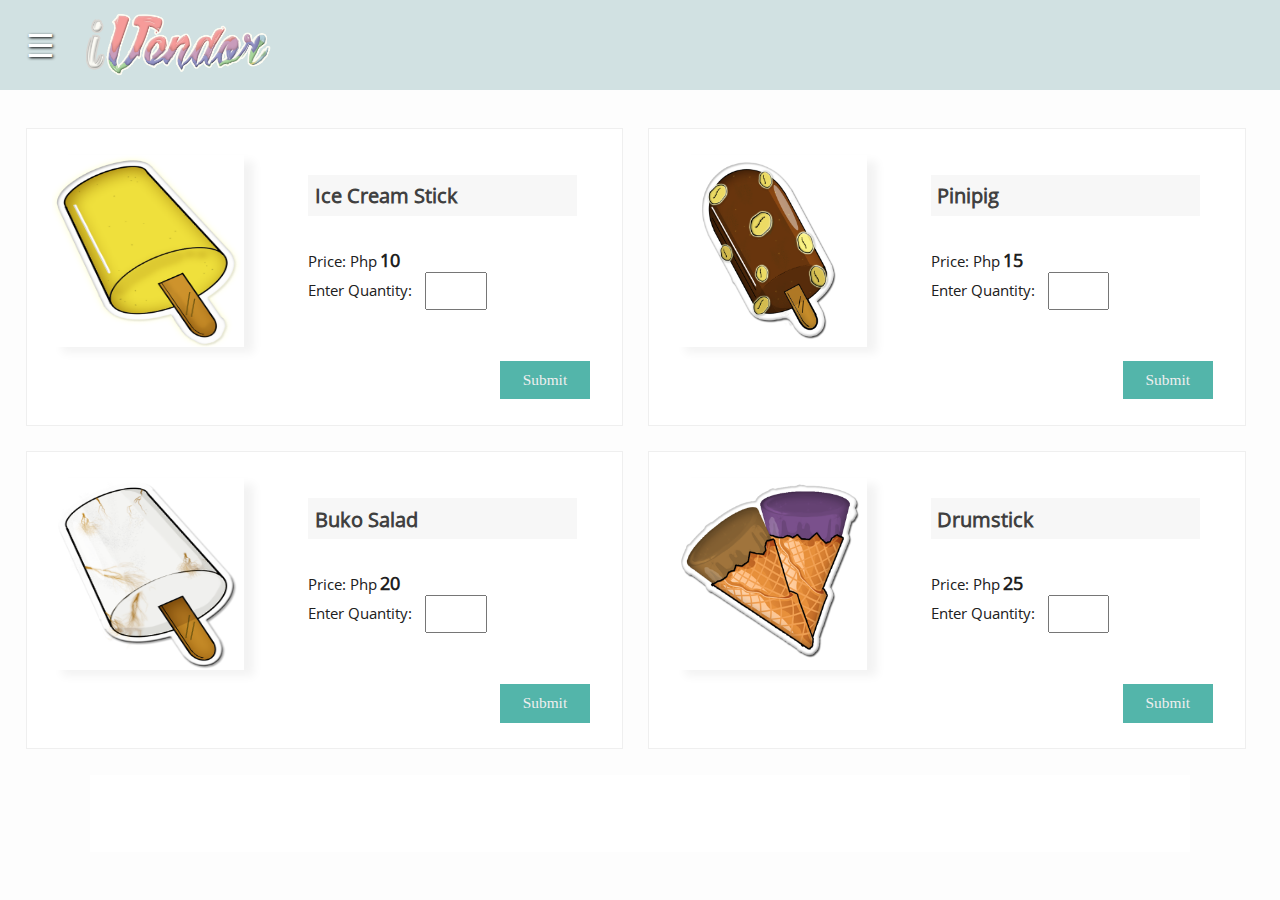
==== commit ce9cef71: "Updated PWA resources, JS, CSS, HTML." ====
--- a/PWA/inventory.html
+++ b/PWA/inventory.html
@@ -31,20 +31,10 @@
         <a href="">Productivity</a>
     </section>
     
-    <section class="add-product">
-        <button class="add"><img src="img/add.png" class="add">Add Product</button>
+	<section id="productList">  
     </section>
     
-	<section id="here">         
-<!--
-        <label>Product Name: </label>
-        <input id = "pname" type="text"/>
-        <label>Price: </label>
-        <input id = "price" type="number"/>
-        <label>Image Path: </label>
-        <input id = "img" type="text"/> 
-        <button type="submit" onclick="addProduct()">Submit</button>        
--->
+    <section id="showLog">
     </section>
 </body>
 </html>--- a/PWA/styles.css
+++ b/PWA/styles.css
@@ -118,7 +118,7 @@
     border: 2px solid white;
     padding: 1vw 1vw 1vw 2vw;
     margin-bottom: 1vw;
-    width: 90%;
+    width: 90vw;
     display: block;;
     margin-left: auto;
     margin-right: auto;    
@@ -135,7 +135,7 @@
     box-shadow: 1px 1px 8px #676C60;
 }
 section.showProducts {
-    margin-top: 2vw;
+    margin-top: 10vw;
     width: 100%;
 }
 section.product {
@@ -158,7 +158,7 @@
 	float: left;
     margin-left: 5vw;
 }
-input#quantity {
+input.quantity {
     padding: 0.5vw;
     width: 3.5vw;
     font-size: 1.2vw;
@@ -179,7 +179,7 @@
 }
 .product strong {
     font-size: 1.4vw;
-    margin-left: 1vw;
+    margin-left: 0.2vw;
     color: #202020;
 }
 button.submit{
@@ -206,27 +206,38 @@
 	cursor: pointer;
 	transition: 0.4s;
 }
-section#here {
+#showLog {
+    width: 80vw;
+    background: #ffffff;
     clear: both;
     display: block;
-}
-section.add-product {
-    margin-top: 10vw;
-    width: 100%;
-}
-button.add {
-    font-size: 2vw;
-    background-color: #53b5aa;
-    cursor: pointer;
-    border: none;
-    color: #efefef;
-    padding: 1vw;
-    width: 20vw;
+    margin-left: auto;
+    margin-right: auto;
+    padding: 3vw;
+}
+table.displayLog {
+    width: 80vw;
+    margin: 0;
+    text-align: center;
+    border-collapse: collapse;
+    border: 0.1vw solid #efefef;
+}
+.displayLog th {
+    background: #53b5aa;
+    padding: 0.50vw;
+    font-size: 1.3vw;
+}
+.displayLog td {
+    padding: 0.50vw;
+    font-size: 1.2vw;
+}
+.displayLog tr:nth-child(2n) {
+    background: #efefef;
+}
+section.totals {
+    margin-top: 4vw;
+    width: 30vw;
+}
+.totals strong {
     float: right;
-}
-img.add {
-    width: 2vw;
-    padding-top: 0.6vw;
-    margin-right: 1vw;
-    margin-left: 0;
 }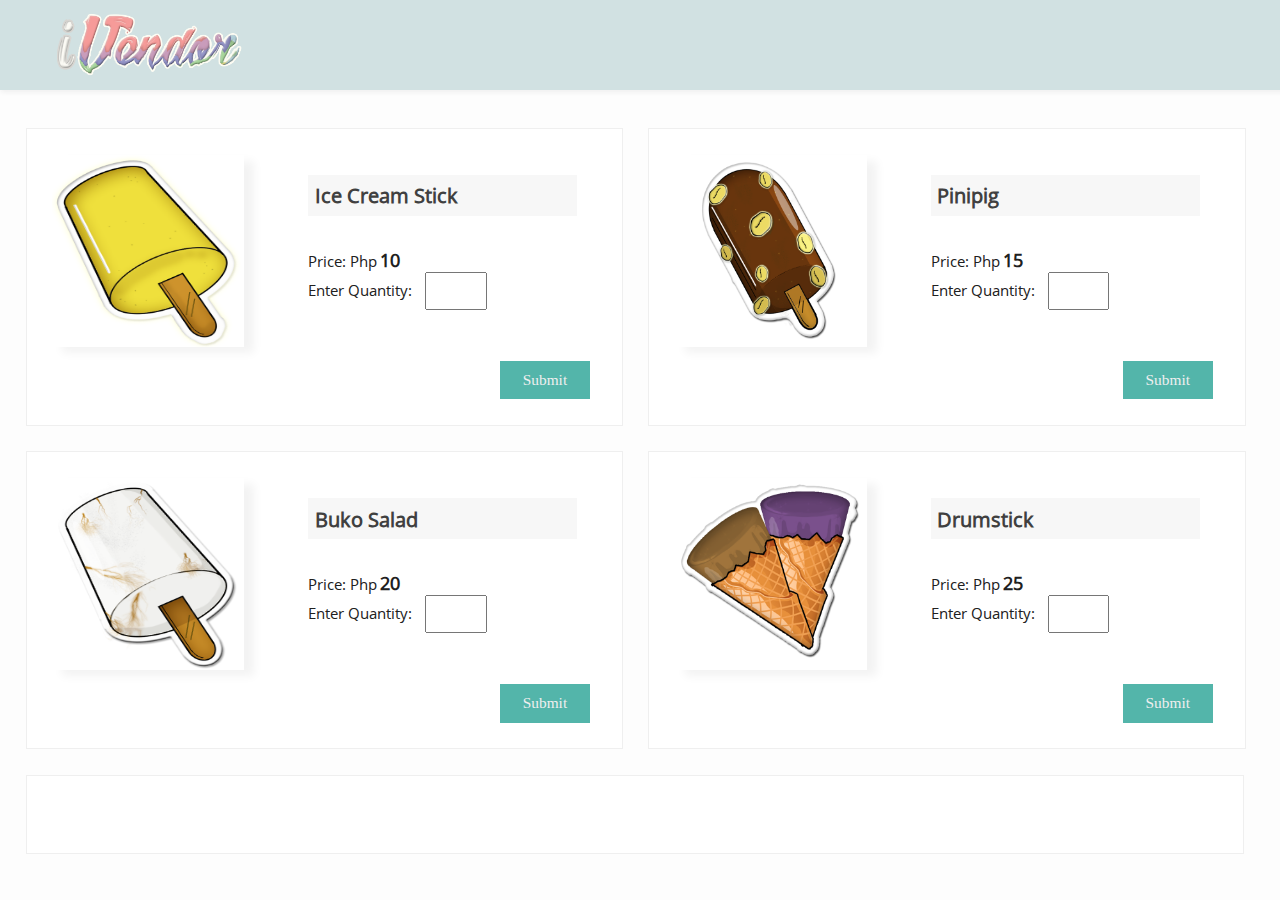
==== commit 34d39423: "Removed the side-navigation bar" ====
--- a/PWA/inventory.html
+++ b/PWA/inventory.html
@@ -1,4 +1,4 @@
-    <!DOCTYPE html>
+<!DOCTYPE html>
 
 <html lang="en">
 <head>
@@ -15,11 +15,12 @@
 <body>
     <header>
     <section class="main-header">
-        <span class = "menu-button" onclick="openNav()">&#9776;</span>
+<!--        <span class = "menu-button" onclick="openNav()">&#9776;</span>-->
         <a href="index.html"><img src="img/iVendorLetters.png" class="logo-letters"></a>
     </section>
     </header>
         
+<!--
     <section id="mySidenav" class="sidenav">  
         <section class="sidenav-top">
         <a href="javascript:void(0)" class="closebtn" onclick="closeNav()">&times;</a>
@@ -30,6 +31,7 @@
         <a href="#">Remittance</a>
         <a href="">Productivity</a>
     </section>
+-->
     
 	<section id="productList">  
     </section>
--- a/PWA/styles.css
+++ b/PWA/styles.css
@@ -34,6 +34,7 @@
     left: 0;
     z-index: 1;
     padding: 1vw;
+    box-shadow: 1px 2px 5px #eeeeee;
 }
 .logo-letters {
     position: absolute;
@@ -42,61 +43,6 @@
     height: 5vw;
     width: auto;
     float: left;
-}
-.menu-button {
-    position: relative;
-    top:0.8vw;
-    left: 1vw;
-    font-size: 2.5vw;
-    color: #ffffff;
-    text-shadow:1px 1px 3px black;
-    cursor: pointer;
-}
-.sidenav {
-    height: 100vw;
-    width: 0;
-    position: fixed;
-    z-index: 1;
-    top: 0;
-    left: 0;
-    background-color: #FCFCFC;
-    overflow-x: hidden;
-    transition: 0.5s;
-    padding-top: 6vw;
-    box-shadow: 2px 2px 7px #6E6F6F;
-}
-.sidenav a {
-    text-decoration: none;
-    font-size: 1.5vw;
-    color: #818181;
-    display: block;
-    transition: 0.3s;
-}
-.sidenav a:hover {
-    color: #f1f1f1;
-}
-.sidenav a:not(.closebtn) {
-    padding: 2vw 2vw 0vw 2vw;
-}
-.sidenav .closebtn {
-    position: absolute;
-    text-align: right;
-    right: 3vw;
-    font-size: 3vw;
-}
-.sidenav-top {
-    position: absolute;
-    top: 0;
-    background-color: #D1E1E2;
-    transition: 0.3s;
-    height: 5vw;
-    padding: 1vw;
-    width: 100%;
-}
-img.logo {
-    position: relative;
-    width: 5vw;
-    height: 5vw;
 }
 a {
     color: #000;
@@ -182,7 +128,7 @@
     margin-left: 0.2vw;
     color: #202020;
 }
-button.submit{
+button.submit-btn{
     float: right;
 	background-color: #53b5aa;
     width: 7vw;
@@ -195,7 +141,7 @@
     margin-top: 4vw;
     margin-right: -1vw;
 }
-button.submit:hover{
+button.submit-btn:hover{
 	display: block;
 	background-color: #d3d3d3;
 	border: 2px solid #53b5aa;
@@ -207,20 +153,22 @@
 	transition: 0.4s;
 }
 #showLog {
-    width: 80vw;
+    width: 89vw;
     background: #ffffff;
     clear: both;
+    float: left;
+    margin-left: 2vw;
+    padding: 3vw;
     display: block;
-    margin-left: auto;
-    margin-right: auto;
-    padding: 3vw;
+    border: 0.1vw solid #efefef;
 }
 table.displayLog {
-    width: 80vw;
+    width: 50vw;
     margin: 0;
     text-align: center;
     border-collapse: collapse;
     border: 0.1vw solid #efefef;
+    float: left;
 }
 .displayLog th {
     background: #53b5aa;
@@ -234,10 +182,38 @@
 .displayLog tr:nth-child(2n) {
     background: #efefef;
 }
+button.del-btn {
+    float: right;
+    background: #f44336;
+    border: none;
+    color: #ffffff;
+    font-weight: 600;
+    font-size: 1vw;
+}
 section.totals {
-    margin-top: 4vw;
     width: 30vw;
+    float: right;
+    margin-top: 0;
+}
+.totals h3 {
+    font-size: 1.5vw;
+}
+.totals p {
+    font-size: 1.2vw;
 }
 .totals strong {
     float: right;
+}
+.totals strong::before {
+    content: 'Php ';
+}
+button#checkout-btn {
+    float: right;
+    margin-top: 3vw;
+    background: green;
+    border: none;
+    padding: 1vw;
+    font-size: 1.3vw;
+    color: #ffffff;
+    cursor: pointer;
 }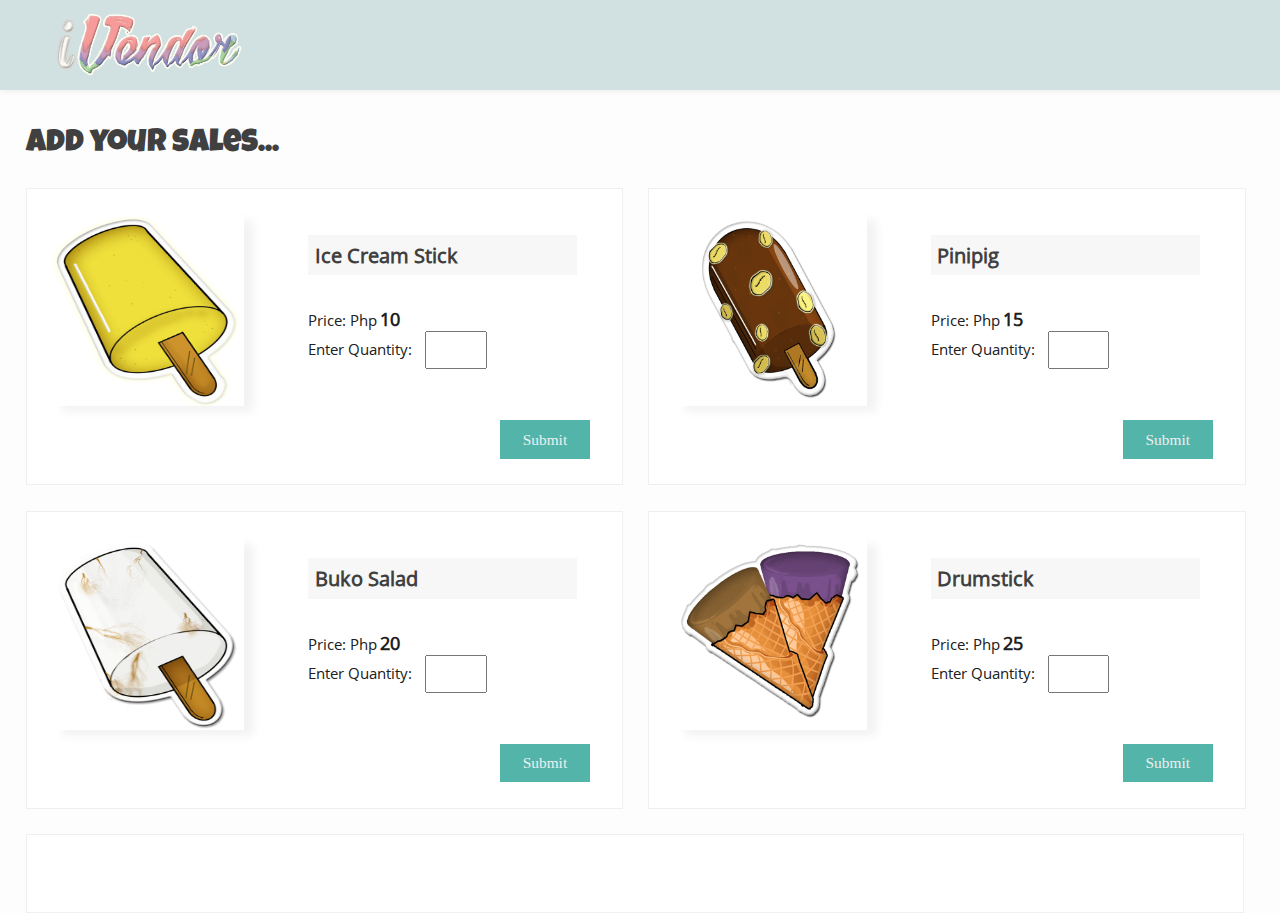
==== commit 409cb4ce: "Modified the index.html interface" ====
--- a/PWA/inventory.html
+++ b/PWA/inventory.html
@@ -15,24 +15,10 @@
 <body>
     <header>
     <section class="main-header">
-<!--        <span class = "menu-button" onclick="openNav()">&#9776;</span>-->
         <a href="index.html"><img src="img/iVendorLetters.png" class="logo-letters"></a>
     </section>
     </header>
-        
-<!--
-    <section id="mySidenav" class="sidenav">  
-        <section class="sidenav-top">
-        <a href="javascript:void(0)" class="closebtn" onclick="closeNav()">&times;</a>
-        <img src="img/iVendor.png" class="logo">
-        </section>
-        <a href="index.html">Home</a>
-        <a href="inventory.html">Inventory</a>
-        <a href="#">Remittance</a>
-        <a href="">Productivity</a>
-    </section>
--->
-    
+ 
 	<section id="productList">  
     </section>
     
--- a/PWA/styles.css
+++ b/PWA/styles.css
@@ -9,6 +9,10 @@
 @font-face {
     font-family: Express;
     src: url(fonts/Express.ttf);
+}
+@font-face {
+    font-family: LuckiestGuy;
+    src: url(fonts/LuckiestGuy.ttf);
 }
 * {
     font-family: Open;
@@ -51,35 +55,6 @@
 a:hover {
     color: #53b5aa;
 }
-.main-content {
-    width: 100vw;
-    margin-top: 9vw;
-    display: block;
-    margin-left: auto;
-    margin-right: auto;
-}
-.sub-content {
-    position: relative;
-    background-color: #E7FFBC;
-    border: 2px solid white;
-    padding: 1vw 1vw 1vw 2vw;
-    margin-bottom: 1vw;
-    width: 90vw;
-    display: block;;
-    margin-left: auto;
-    margin-right: auto;    
-}
-.sub-content p {
-    font-size: 1.5vw;
-    font-family: OpenLight;
-}
-.sub-content h2 {
-    font-family: OpenLight;
-    font-size: 2vw;
-}
-.sub-content:hover {
-    box-shadow: 1px 1px 8px #676C60;
-}
 section.showProducts {
     margin-top: 10vw;
     width: 100%;
@@ -216,4 +191,33 @@
     font-size: 1.3vw;
     color: #ffffff;
     cursor: pointer;
+}
+
+/**added**/
+.showProducts h2 {
+    font-size: 2.5vw;
+    margin-left: 2vw;
+    color: #404040;
+    font-family: LuckiestGuy;
+    font-weight: 500;
+}
+#circle-btn {
+    background: #f3a09d;
+    border: none;
+    border-radius: 50%;
+    text-align: center;
+    padding: 9vw;
+    display: block;
+    margin-left: auto;
+    margin-right: auto;
+    margin-top: 14vw;
+    font-size: 1.5vw;
+    color: #ffffff;
+    cursor: pointer;
+    width: 18vw;
+}
+#circle-btn:hover {
+    box-shadow: 1px 1px 8px #676C60;
+    color: #404040;
+    transition: 1s;
 }